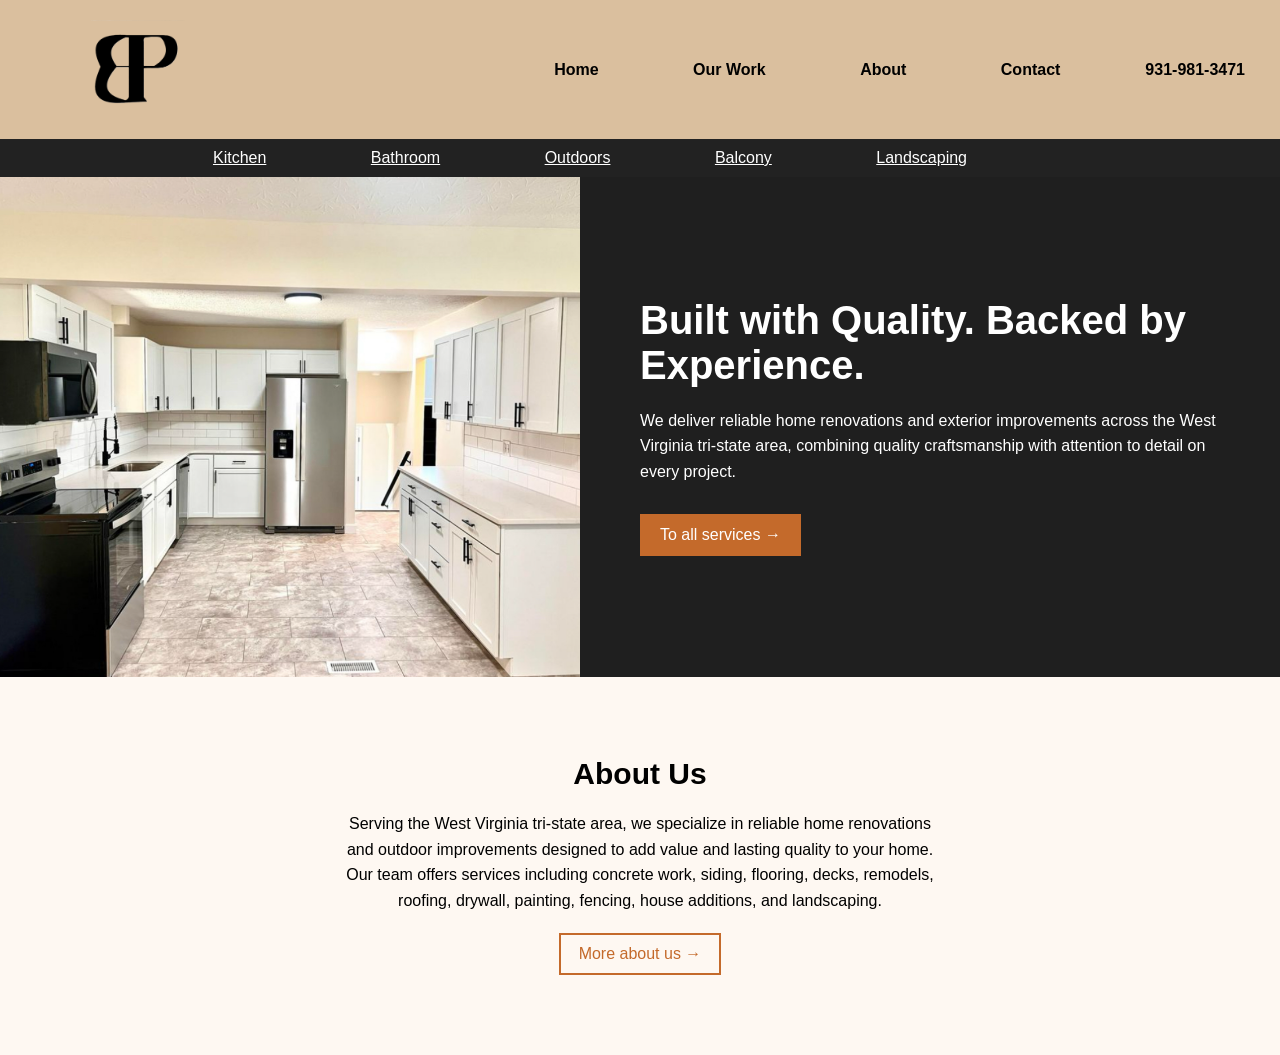
==== index.html @ 2db3d5b8 "Update index.html" ====
<!DOCTYPE html>
<html lang="en">
<head>
    <meta charset="UTF-8">
    <title>Porter's Renovation & Landscaping</title>
    <meta name="viewport" content="width=device-width, initial-scale=1.0">
    <link rel="stylesheet" href="css/styles.css">
</head>
<body>

    <!-- Top Navbar -->
    <header class="top-nav">
        <div class="logo">
    <img src="images/logo.png" alt="Company Logo">
</div>
        <nav>
            <a href="index.html">Home</a>
            <a href="work.html">Our Work</a>
            <a href="about.html">About</a>
            <a href="contact.html">Contact</a>
        </nav>
        <div class="phone">931-981-3471</div>
    </header>

    <!-- Category Bar -->
    <div class="category-bar">
        <a href="#">Kitchen</a>
        <a href="#">Bathroom</a>
        <a href="#">Outdoors</a>
        <a href="#">Balcony</a>
        <a href="#">Landscaping</a>
    </div>

    <!-- Hero Section -->
    <section class="hero">
        <div class="hero-image">
    <img src="images/hero.png" alt="Home renovation">
</div>

        <div class="hero-content">
            <h1>Built with Quality. Backed by Experience.</h1>
            <p>
                We deliver reliable home renovations and exterior improvements across the West Virginia tri-state area, 
                combining quality craftsmanship with attention to detail on every project.
            </p>
            <a href="services.html" class="btn">To all services →</a>
        </div>
    </section>

    <!-- About Section -->
    <section class="about">
        <h2>About Us</h2>
        <p>
            Serving the West Virginia tri-state area, we specialize in reliable home renovations and outdoor improvements 
            designed to add value and lasting quality to your home. Our team offers services including 
            concrete work, siding, flooring, decks, remodels, roofing, drywall, painting, fencing, house additions, and landscaping.
        </p>
        <a href="about.html" class="btn-outline">More about us →</a>
    </section>

</body>
</html>
---- css/styles.css ----
* {
    margin: 0;
    padding: 0;
    box-sizing: border-box;
    font-family: Arial, sans-serif;
}

body {
    background: #f4f4f4;
}

/* Top Nav */
.top-nav {
    display: flex;
    align-items: center;
    padding: 20px 35px;
    background: #DABF9E;
}
.top-nav nav {
    margin-left: auto;
    margin-right: 40px;
}


    
.logo img {
    height: 95px;
    margin-left: 55px;
}

.top-nav nav a {
    margin: 0 45px;
    text-decoration: none;
    color: #000;
    font-weight: 575;
}

.phone {
    color: #000;
    font-weight: bold;
}

/* Category Bar */
.category-bar {
    background: #222;
    padding: 10px 40px;
    text-align: center;
}

.category-bar a {
    color: white;
    margin-right: 100px;
    font-weight: 500;
}

/* Hero Section */
.hero {
    display: flex;
    min-height: 500px;
}

.hero-image img {
    width: 100%;
    height: 100%;
    object-fit: cover;
}

.hero-image {
    flex: 1;
}

.hero-content {
    flex: 1;
    background: #1f1f1f;
    color: white;
    padding: 60px;
    display: flex;
    flex-direction: column;
    justify-content: center;
}

.hero-content h1 {
    font-size: 40px;
    margin-bottom: 20px;
}

.hero-content p {
    margin-bottom: 30px;
    line-height: 1.6;
}

.btn {
    background: #C46A2B;
    color: white;
    padding: 12px 20px;
    text-decoration: none;
    display: inline-block;
    width: fit-content;
}

.btn-outline {
    margin-top: 20px;
    display: inline-block;
    padding: 10px 18px;
    border: 2px solid #C46A2B;
    color: #C46A2B;
    text-decoration: none;
}

/* About Section */
.about {
    text-align: center;
    padding: 80px 20px;
    background: #FEF8F2;
}

.about h2 {
    font-size: 30px;
    margin-bottom: 20px;
}

.about p {
    max-width: 600px;
    margin: auto;
    line-height: 1.6;
}

/* Mobile */
@media (max-width: 900px) {
    .hero {
        flex-direction: column;
    }
}
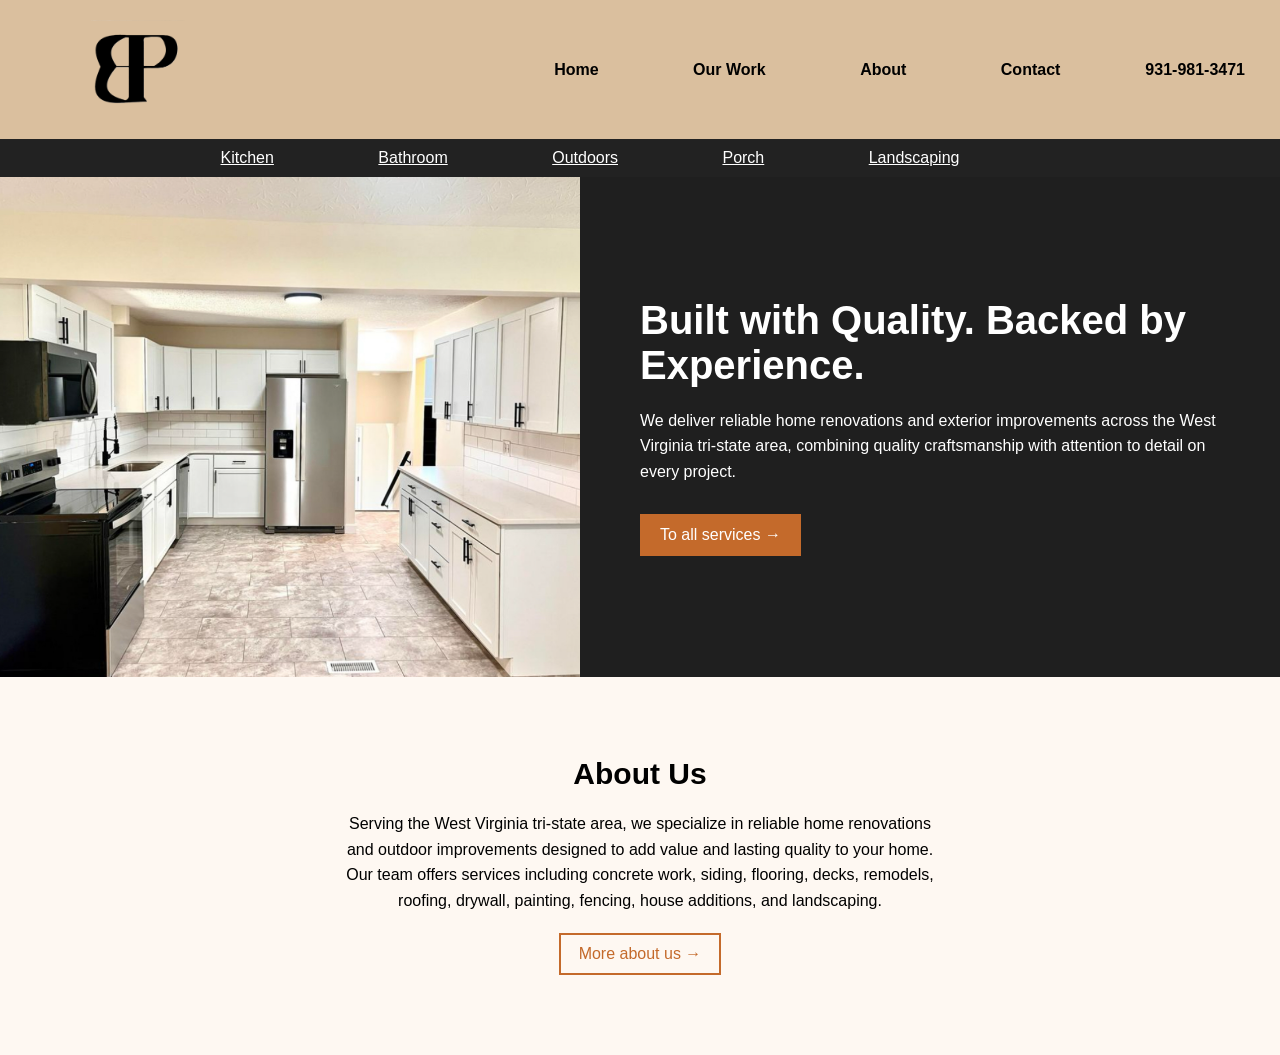
==== commit fb863f9d: "Update index.html" ====
--- a/index.html
+++ b/index.html
@@ -27,7 +27,7 @@
         <a href="#">Kitchen</a>
         <a href="#">Bathroom</a>
         <a href="#">Outdoors</a>
-        <a href="#">Balcony</a>
+        <a href="#">Porch</a>
         <a href="#">Landscaping</a>
     </div>
 
--- a/css/styles.css
+++ b/css/styles.css
@@ -131,3 +131,67 @@
         flex-direction: column;
     }
 }
+.contact-page {
+    padding: 80px 40px;
+    max-width: 1100px;
+    margin: auto;
+}
+
+.contact-container {
+    display: grid;
+    grid-template-columns: 1fr 1fr;
+    gap: 50px;
+    margin-top: 40px;
+}
+
+.contact-form input,
+.contact-form textarea {
+    width: 100%;
+    padding: 12px;
+    margin-bottom: 15px;
+    border: 1px solid #ccc;
+}
+
+.contact-form button {
+    background: #2F6B4F;
+    color: white;
+    padding: 12px 20px;
+    border: none;
+    cursor: pointer;
+}
+.about-hero {
+    text-align: center;
+    padding: 80px 40px;
+    background: #FEF8F2;
+}
+
+.about-hero p {
+    max-width: 700px;
+    margin: auto;
+    margin-top: 15px;
+}
+
+.about-grid {
+    display: grid;
+    grid-template-columns: 1fr 1fr;
+    gap: 50px;
+    padding: 80px 40px;
+    max-width: 1100px;
+    margin: auto;
+}
+
+.about-image img {
+    width: 100%;
+    height: 400px;
+    object-fit: cover;
+}
+
+.about-services, .why-us {
+    max-width: 800px;
+    margin: auto;
+    padding: 60px 40px;
+}
+
+.about-services ul, .why-us ul {
+    line-height: 2;
+}
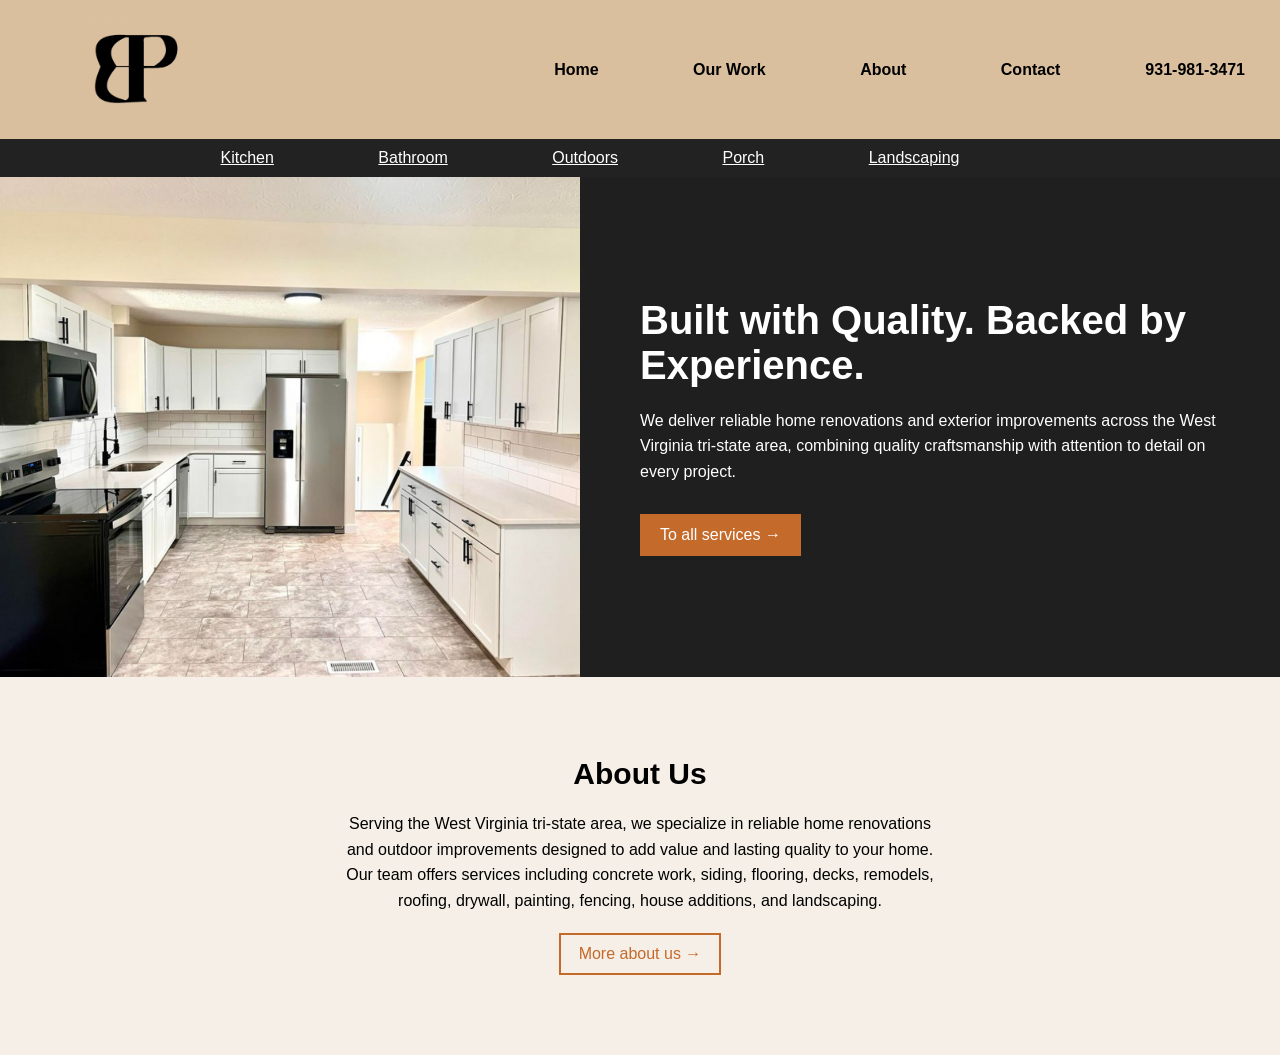
==== commit 8faa6704: "Update index.html" ====
--- a/index.html
+++ b/index.html
@@ -24,12 +24,12 @@
 
     <!-- Category Bar -->
     <div class="category-bar">
-        <a href="#">Kitchen</a>
-        <a href="#">Bathroom</a>
-        <a href="#">Outdoors</a>
-        <a href="#">Porch</a>
-        <a href="#">Landscaping</a>
-    </div>
+    <a href="kitchen.html">Kitchen</a>
+    <a href="bathroom.html">Bathroom</a>
+    <a href="outdoors.html">Outdoors</a>
+    <a href="porch.html">Porch</a>
+    <a href="interior.html">Landscaping</a>
+</div>
 
     <!-- Hero Section -->
     <section class="hero">
--- a/css/styles.css
+++ b/css/styles.css
@@ -111,7 +111,7 @@
 .about {
     text-align: center;
     padding: 80px 20px;
-    background: #FEF8F2;
+    background: #F5EFE7;
 }
 
 .about h2 {
@@ -162,7 +162,7 @@
 .about-hero {
     text-align: center;
     padding: 80px 40px;
-    background: #FEF8F2;
+    background: #F5EFE7;
 }
 
 .about-hero p {
@@ -195,3 +195,153 @@
 .about-services ul, .why-us ul {
     line-height: 2;
 }
+.work-hero {
+    text-align: center;
+    padding: 80px 40px;
+    background: #F5EFE7;
+}
+
+.work-grid {
+    display: grid;
+    grid-template-columns: 1fr 1fr;
+    gap: 30px;
+    padding: 60px 40px;
+    max-width: 900px;
+    margin: auto;
+}
+
+.work-card {
+    text-decoration: none;
+    color: black;
+}
+
+.work-card img {
+    width: 100%;
+    height: 250px;
+    object-fit: cover;
+}
+
+.work-card h2 {
+    margin-top: 10px;
+    text-align: center;
+}
+.work-card:last-child {
+    grid-column: span 2;
+}
+.gallery-hero {
+    text-align: center;
+    padding: 80px 40px;
+    background: #FEF8F2;
+}
+
+.gallery-grid {
+    display: grid;
+    grid-template-columns: repeat(auto-fit, minmax(250px, 1fr));
+    gap: 20px;
+    padding: 60px 40px;
+}
+
+.gallery-grid img {
+    width: 100%;
+    height: 250px;
+    object-fit: cover;
+}
+.services-hero {
+    text-align: center;
+    padding: 80px 40px;
+    background: #F5EFE7;
+}
+
+.services-grid-page {
+    display: grid;
+    grid-template-columns: repeat(auto-fit, minmax(260px, 1fr));
+    gap: 25px;
+    padding: 60px 40px;
+}
+
+.service-box {
+    background: white;
+    padding: 25px;
+    text-align: center;
+}
+
+.services-cta {
+    text-align: center;
+    padding: 80px 40px;
+}
+.contact-info a {
+    color: #000;
+    text-decoration: none;
+}
+.contact-info {
+    padding-top: 10px;
+}
+
+.contact-info h2 {
+    font-size: 28px;
+    margin-bottom: 25px;
+}
+
+.contact-info p {
+    font-size: 18px;
+    margin-bottom: 18px;
+    line-height: 1.6;
+}
+
+.contact-info a {
+    color: #000;
+    text-decoration: none;
+    font-weight: 600;
+}
+.contact-page {
+    background: #F5EFE7;
+}
+body {
+    background: #F5EFE7;
+}
+.about-columns {
+    display: grid;
+    grid-template-columns: 1fr 1fr;
+    gap: 60px;
+    max-width: 1100px;
+    margin: auto;
+    padding: 80px 40px;
+    align-items: start;
+}
+.services-list {
+    display: grid;
+    grid-template-columns: 1fr 1fr;
+    gap: 20px;
+}
+.about-columns {
+    background: #F5EFE7;
+}
+.about-services,
+.why-us {
+    margin: 0;
+}
+.services-grid-page {
+    display: grid;
+    grid-template-columns: repeat(6, 1fr);
+    gap: 25px;
+    padding: 60px 40px;
+    max-width: 1300px;
+    margin: auto;
+}
+
+.service-box {
+    background: white;
+    padding: 25px 20px;
+    text-align: center;
+    align-self: start;
+    min-height: 140px;
+}
+
+/* Center the last two services */
+.services-grid-page .service-box:nth-last-child(2) {
+    grid-column: 3;
+}
+
+.services-grid-page .service-box:nth-last-child(1) {
+    grid-column: 4;
+}
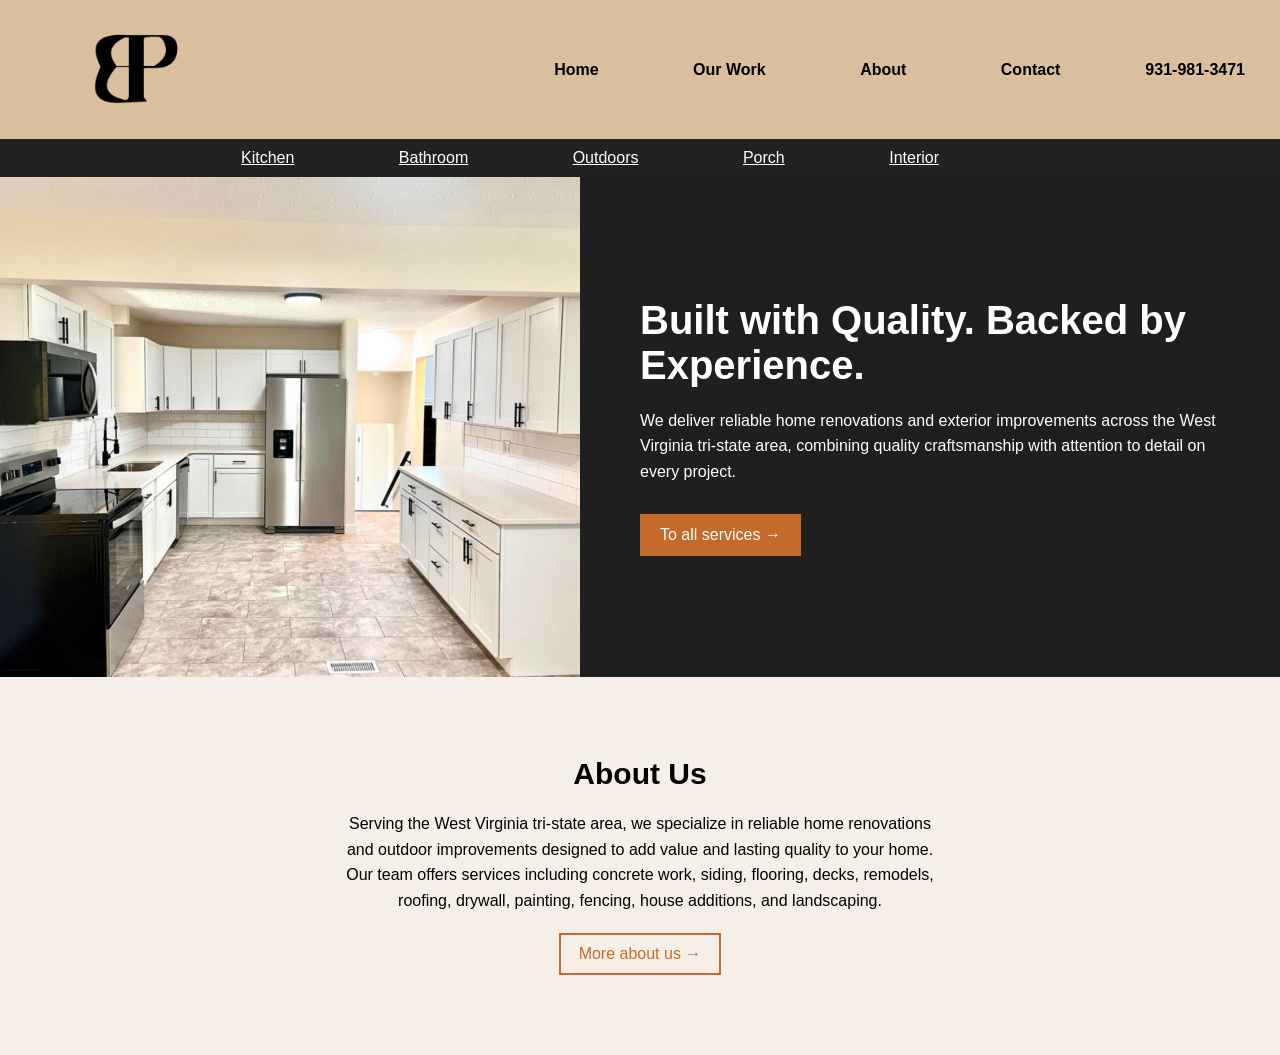
==== commit 5d75782e: "Update index.html" ====
--- a/index.html
+++ b/index.html
@@ -28,7 +28,7 @@
     <a href="bathroom.html">Bathroom</a>
     <a href="outdoors.html">Outdoors</a>
     <a href="porch.html">Porch</a>
-    <a href="interior.html">Landscaping</a>
+    <a href="interior.html">Interior</a>
 </div>
 
     <!-- Hero Section -->
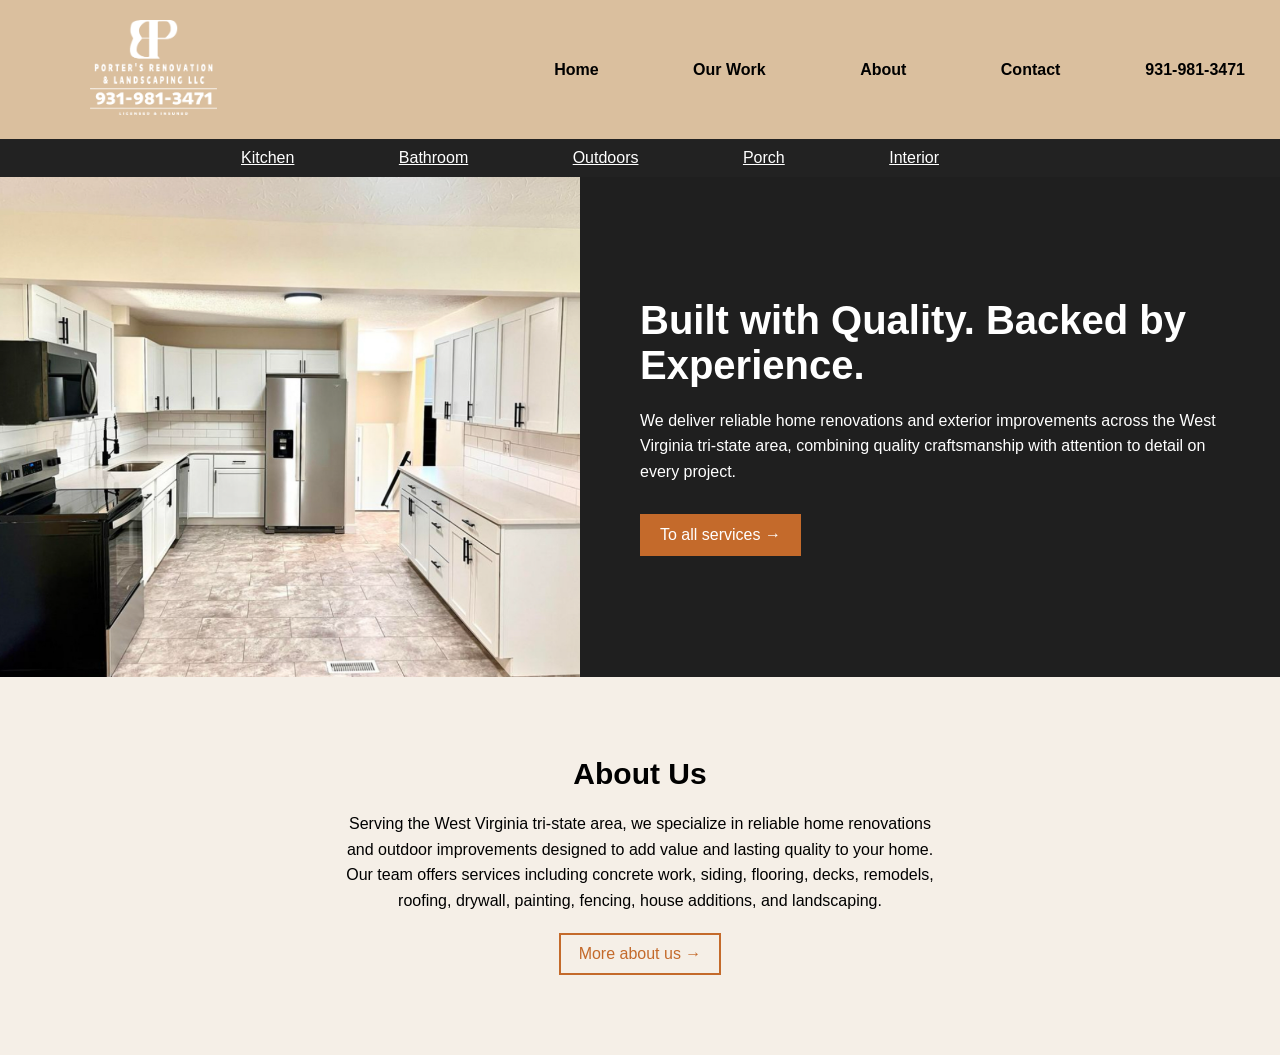
==== commit 2f79b2f7: "Update index.html" ====
--- a/index.html
+++ b/index.html
@@ -11,7 +11,7 @@
     <!-- Top Navbar -->
     <header class="top-nav">
         <div class="logo">
-    <img src="images/logo.png" alt="Company Logo">
+    <img src="images/hero1.png" alt="Company Logo">
 </div>
         <nav>
             <a href="index.html">Home</a>
--- a/css/styles.css
+++ b/css/styles.css
@@ -229,9 +229,25 @@
     grid-column: span 2;
 }
 .gallery-hero {
-    text-align: center;
-    padding: 80px 40px;
     background: #FEF8F2;
+    padding: 80px 20px;
+    display: flex;
+    justify-content: center;
+}
+
+.gallery-hero-text {
+    text-align: center;
+    max-width: 700px;
+}
+
+.gallery-hero-text h1 {
+    font-size: 42px;
+    margin-bottom: 15px;
+}
+
+.gallery-hero-text p {
+    font-size: 18px;
+    color: #555;
 }
 
 .gallery-grid {
@@ -325,7 +341,7 @@
     grid-template-columns: repeat(6, 1fr);
     gap: 25px;
     padding: 60px 40px;
-    max-width: 1300px;
+    max-width: 1500px;
     margin: auto;
 }
 
@@ -345,3 +361,147 @@
 .services-grid-page .service-box:nth-last-child(1) {
     grid-column: 4;
 }
+/* Gallery hero images */
+.kitchen-hero { background-image: url("../images/kitchen-hero.jpg"); }
+.bathroom-hero { background-image: url("../images/bathroom-hero.jpg"); }
+.outdoors-hero { background-image: url("../images/outdoors-hero.jpg"); }
+.balcony-hero { background-image: url("../images/balcony-hero.jpg"); }
+.landscaping-hero { background-image: url("../images/landscaping-hero.jpg"); }
+/* ================= MOBILE ================= */
+@media (max-width: 768px) {
+
+    /* Navbar spacing */
+    .top-nav {
+        flex-direction: column;
+        gap: 15px;
+        text-align: center;
+    }
+
+    .top-nav nav {
+        margin: 0;
+    }
+
+    /* Category bar wraps to multiple lines */
+    .category-bar {
+        text-align: center;
+        padding: 15px;
+    }
+
+    .category-bar a {
+        display: inline-block;
+        margin: 10px;
+    }
+
+    /* Hero sections shrink */
+    .hero {
+        flex-direction: column;
+    }
+
+    .hero-content {
+        padding: 40px 20px;
+    }
+
+    /* Services grid (homepage cards) */
+ /* SERVICES MOBILE FIX */
+.services-grid {
+    grid-template-columns: 1fr 1fr !important;
+    gap: 12px !important;
+}
+
+.service-card {
+    min-width: 0 !important;
+    width: 100% !important;
+}
+
+    /* Work page cards */
+    .work-grid {
+        grid-template-columns: 1fr;
+    }
+
+    .work-card:last-child {
+        grid-column: span 1;
+    }
+
+    /* About page image + text stack */
+    .about-grid {
+        grid-template-columns: 1fr;
+    }
+
+    /* Contact page columns stack */
+    .contact-container {
+        grid-template-columns: 1fr;
+    }
+
+    /* Gallery images */
+    .gallery-grid {
+        grid-template-columns: 1fr;
+    }
+
+    /* Gallery hero text smaller */
+    .gallery-hero-text h1 {
+        font-size: 32px;
+    }
+
+}
+/* ===== MOBILE SERVICES FINAL FIX ===== */
+@media (max-width: 768px) {
+
+    .services-grid {
+        display: grid !important;
+        grid-template-columns: 1fr 1fr !important;
+        gap: 12px !important;
+        padding: 40px 15px !important;
+    }
+
+    .service-card {
+        width: 100% !important;
+        min-width: 0 !important;
+        max-width: 100% !important;
+        padding: 15px !important;
+    }
+
+}
+@media (max-width: 768px) {
+
+    .services-grid-page {
+        grid-template-columns: 1fr 1fr;
+        padding: 40px 20px;
+    }
+
+}
+@media (max-width: 768px) {
+
+    .services-grid-page {
+        grid-template-columns: 1fr 1fr;
+        padding: 40px 20px;
+    }
+
+    /* remove desktop centering on mobile */
+    .services-grid-page .service-box:nth-last-child(2),
+    .services-grid-page .service-box:nth-last-child(1) {
+        grid-column: auto;
+    }
+
+}
+@media (max-width: 768px) {
+
+    .about-columns {
+        grid-template-columns: 1fr;
+        gap: 30px;
+    }
+
+}
+/* ===== FINAL MOBILE NAV FIX ===== */
+@media (max-width: 768px) {
+    .logo img {
+        margin-left: 0;
+        display: block;
+        margin-right: auto;
+        margin-left: auto;
+    }
+}
+/* Fix iPhone auto phone number styling */
+a[href^="tel"] {
+    color: #000;
+    text-decoration: none;
+}
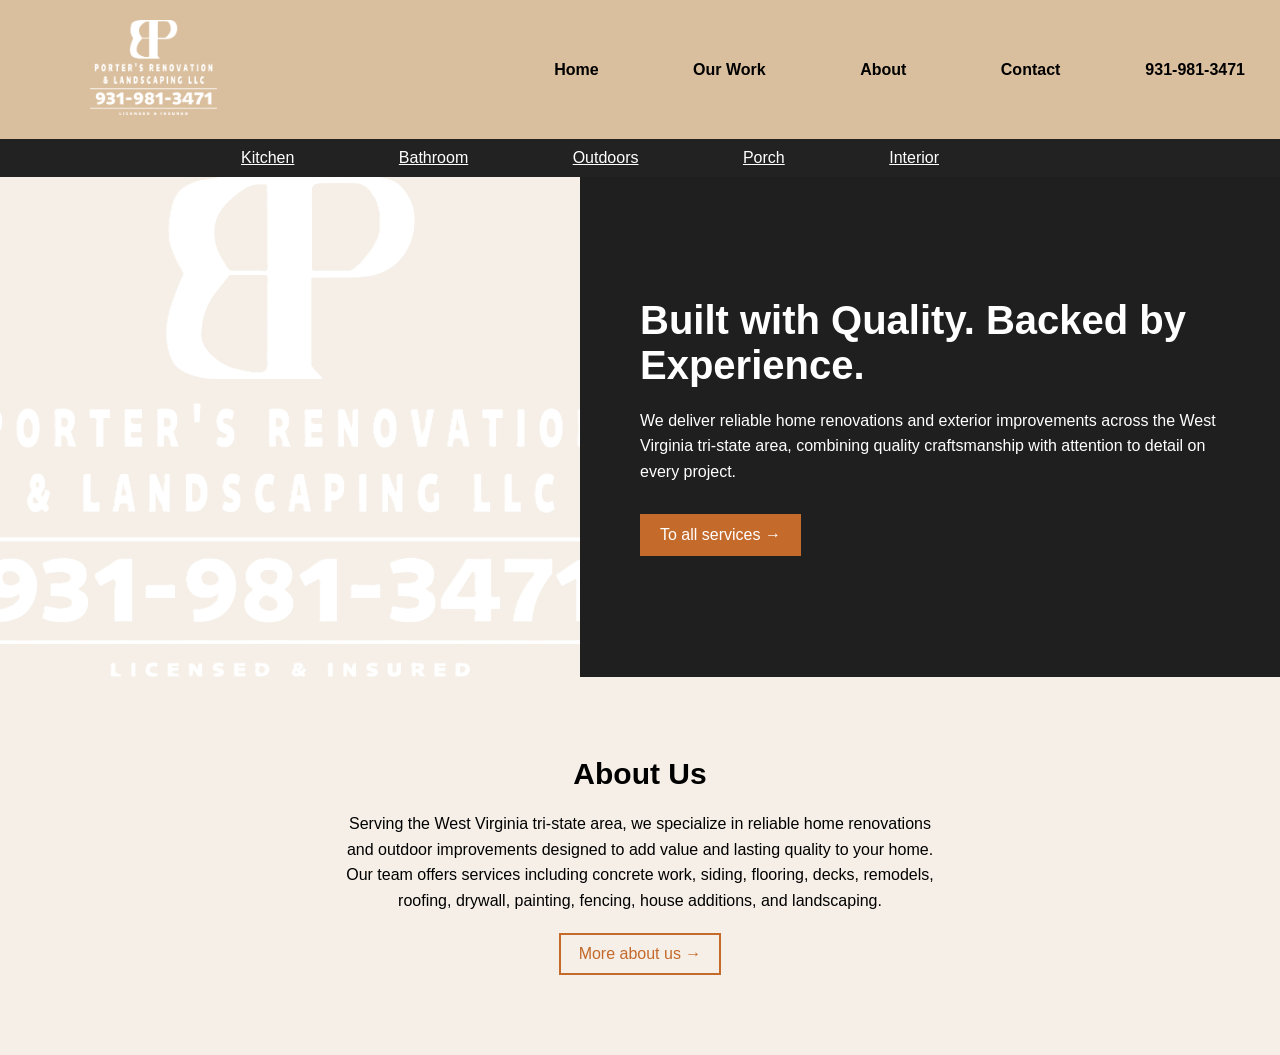
==== commit d79a20cd: "Update index.html" ====
--- a/index.html
+++ b/index.html
@@ -34,7 +34,7 @@
     <!-- Hero Section -->
     <section class="hero">
         <div class="hero-image">
-    <img src="images/hero.png" alt="Home renovation">
+    <img src="images/hero1.png" alt="Home renovation">
 </div>
 
         <div class="hero-content">
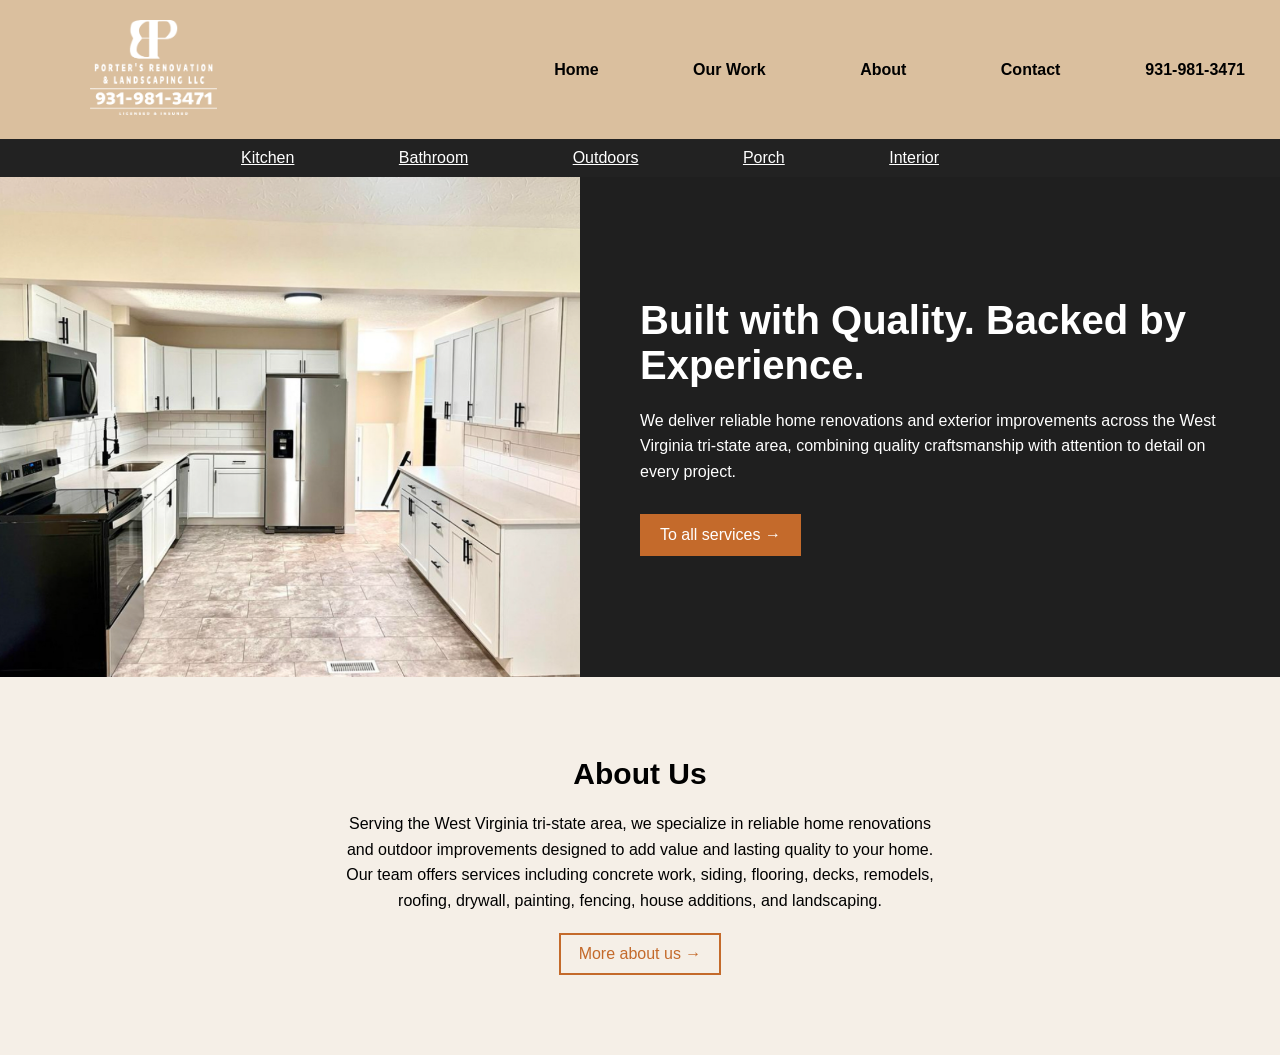
==== commit 7d9f5a2a: "Update index.html" ====
--- a/index.html
+++ b/index.html
@@ -34,7 +34,7 @@
     <!-- Hero Section -->
     <section class="hero">
         <div class="hero-image">
-    <img src="images/hero1.png" alt="Home renovation">
+    <img src="images/hero.png" alt="Home renovation">
 </div>
 
         <div class="hero-content">
